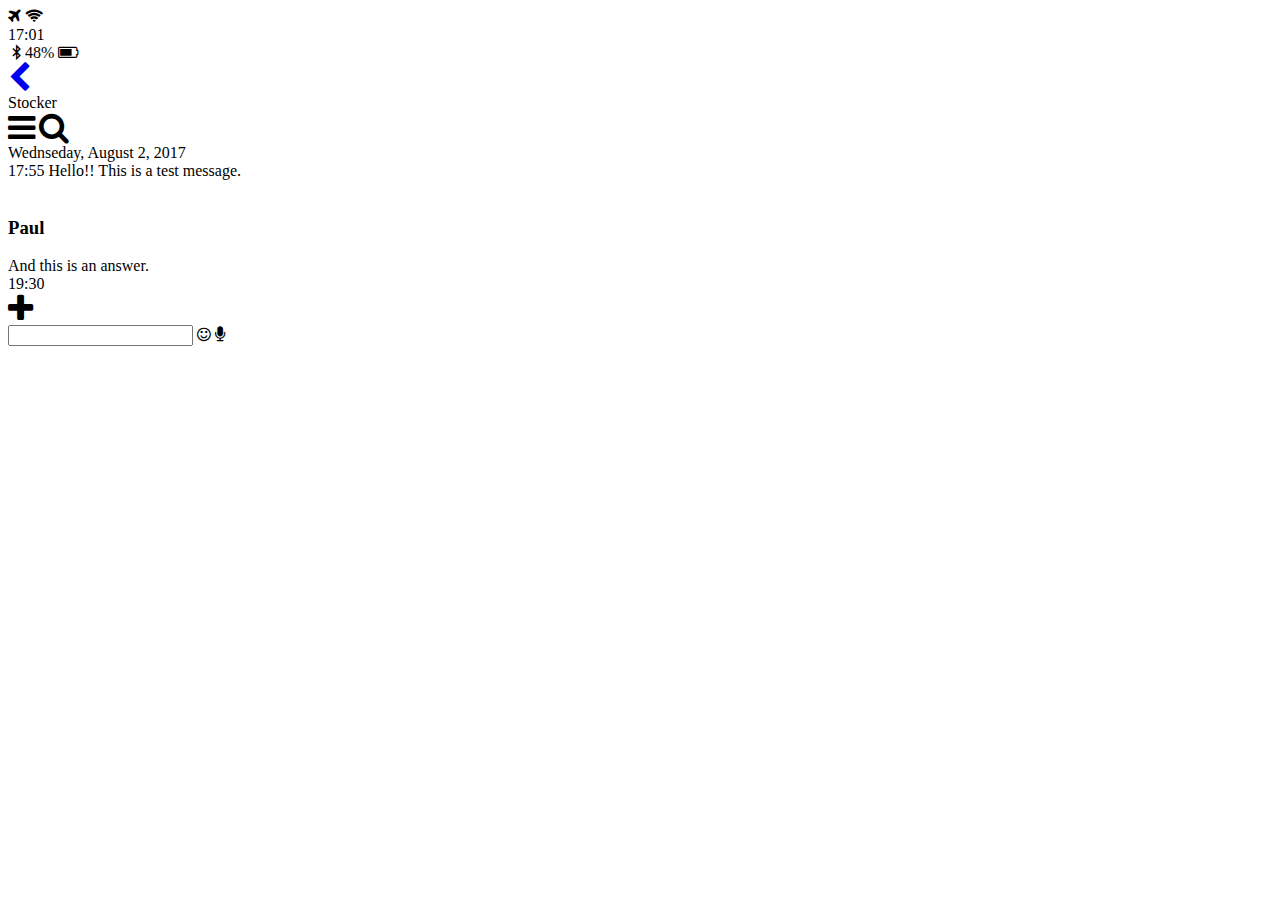
==== chat.html @ 4599a04d "Completed 1-11" ====
<!DOCTYPE html>
<html lang="en">

<head>
    <meta charset="UTF-8">
    <meta name="viewport" content="width=device-width, initial-scale=1.0">
    <meta http-equiv="X-UA-Compatible" content="ie=edge">
    <link rel="stylesheet" href="https://maxcdn.bootstrapcdn.com/font-awesome/4.7.0/css/font-awesome.min.css">
    <title>Chat</title>
</head>

<body>
    <header>
        <div class="header-top">
            <div class="header-column">
                <i class="fa fa-plane"></i>
                <i class="fa fa-wifi"></i>
            </div>
            <div class="header-column">
                <span class="header-clock">17:01</span>
            </div>
            <div class="header-column">
                <i class="fa fa-moon"></i>
                <i class="fa fa-bluetooth-b"></i>
                <span class="header-battery">48%</span>
                <i class="fa fa-battery-three-quarters"></i>
            </div>
        </div>
        <div class="header-bottom">
            <div class="haader-column">
                <a href="chats.html">
                <i class="fa fa-chevron-left fa-2x"></i>
            </a>
            </div>
            <div class="haader-column">
                <span class="header-text">Stocker</span>
            </div>
            <div class="haader-column">
                <i class="fa fa-bars fa-2x"></i>
                <i class="fa fa-search fa-2x"></i>
            </div>
        </div>
    </header>
    <main class="chat">
        <div class="date-divider">
            <span class="date-time">
                Wednseday, August 2, 2017
            </span>
        </div>
        <div class="chat-message">
            <span class="time">17:55</span>
            <span class="chat-msg-body message-from-me">
                Hello!! This is a test message.
            </span>
        </div>
        <div class="chat-message">
            <img src="Images/paul.jpg" alt="">
            <div class="chat-msg-chunk">
                <h3 class="name">Paul</h3>
                <span class="chat-msg-body message-to-me">
                    And this is an answer.
                </span>
            </div>
            <span class="time">19:30</span>
        </div>
        <div class="type-message-bar">
            <i class="fa fa-plus fa-2x"></i>
            <div class="type-message-body">
                <input type="text">
                <i class="fa fa-smile-o"></i>
                <span class="icon">
                    <i class="fa fa-microphone"></i>
                </span>
            </div>
        </div>
    </main>
</body>

</html>
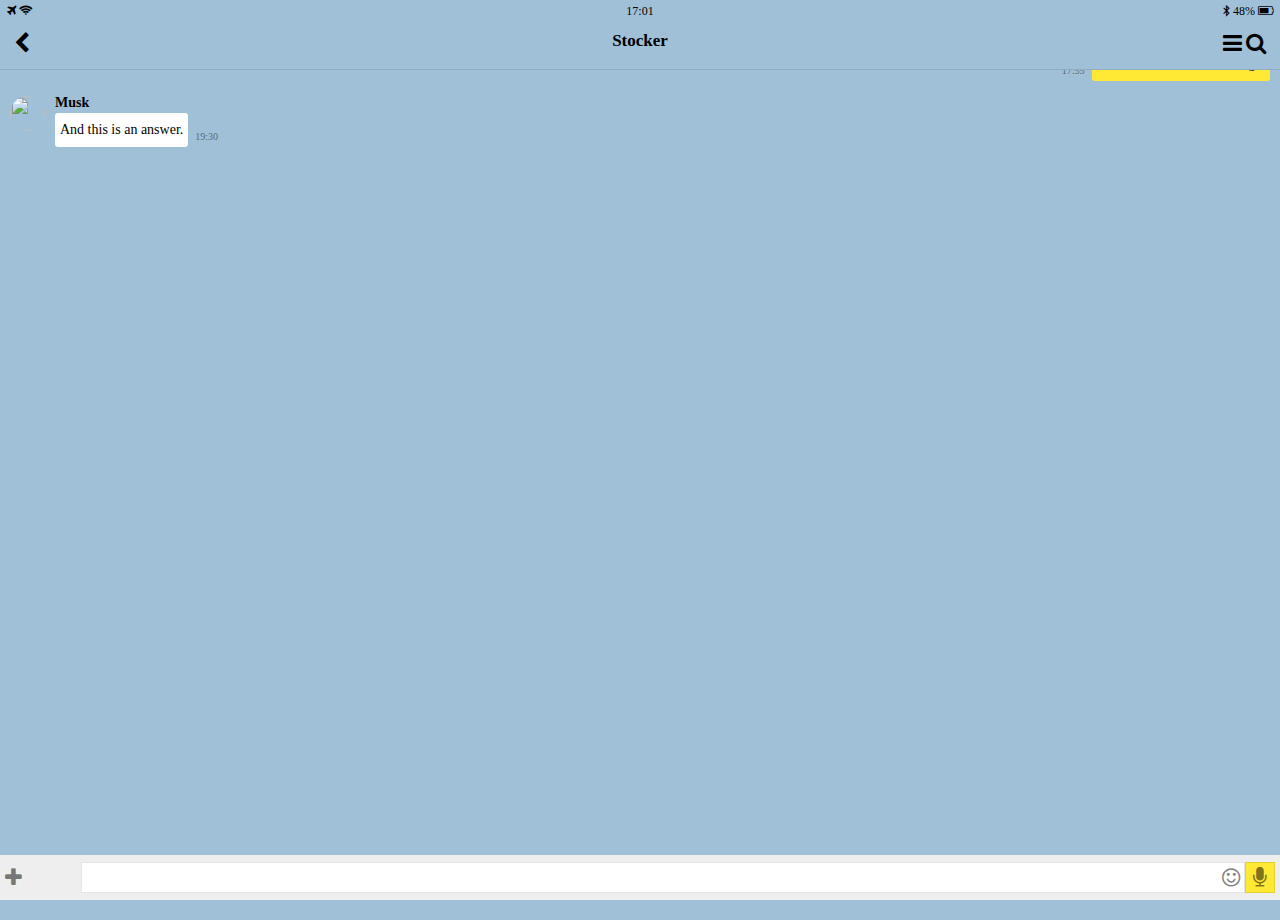
==== commit 5608f48d: "Completed 2-12" ====
--- a/chat.html
+++ b/chat.html
@@ -7,10 +7,11 @@
     <meta http-equiv="X-UA-Compatible" content="ie=edge">
     <link rel="stylesheet" href="https://maxcdn.bootstrapcdn.com/font-awesome/4.7.0/css/font-awesome.min.css">
     <title>Chat</title>
+    <link rel="stylesheet" href="css/style.css">
 </head>
 
-<body>
-    <header>
+<body class="chat-body">
+    <header class="top-header chat-header">
         <div class="header-top">
             <div class="header-column">
                 <i class="fa fa-plane"></i>
@@ -27,17 +28,17 @@
             </div>
         </div>
         <div class="header-bottom">
-            <div class="haader-column">
+            <div class="header-column">
                 <a href="chats.html">
-                <i class="fa fa-chevron-left fa-2x"></i>
+                <i class="fa fa-chevron-left"></i>
             </a>
             </div>
-            <div class="haader-column">
+            <div class="header-column">
                 <span class="header-text">Stocker</span>
             </div>
-            <div class="haader-column">
-                <i class="fa fa-bars fa-2x"></i>
-                <i class="fa fa-search fa-2x"></i>
+            <div class="header-column">
+                <i class="fa fa-bars"></i>
+                <i class="fa fa-search"></i>
             </div>
         </div>
     </header>
@@ -47,29 +48,29 @@
                 Wednseday, August 2, 2017
             </span>
         </div>
-        <div class="chat-message">
+        <div class="chat-message message-from-me">
             <span class="time">17:55</span>
-            <span class="chat-msg-body message-from-me">
+            <span class="chat-msg-body ">
                 Hello!! This is a test message.
             </span>
         </div>
-        <div class="chat-message">
-            <img src="Images/paul.jpg" alt="">
+        <div class="chat-message message-to-me">
+            <img src="Images/elon-musk.jpg" alt="">
             <div class="chat-msg-chunk">
-                <h3 class="name">Paul</h3>
-                <span class="chat-msg-body message-to-me">
+                <h3 class="name">Musk</h3>
+                <span class="chat-msg-body ">
                     And this is an answer.
                 </span>
             </div>
             <span class="time">19:30</span>
         </div>
         <div class="type-message-bar">
-            <i class="fa fa-plus fa-2x"></i>
+            <i class="fa fa-plus fa-lg"></i>
             <div class="type-message-body">
                 <input type="text">
-                <i class="fa fa-smile-o"></i>
+                <i class="fa fa-smile-o fa-lg"></i>
                 <span class="icon">
-                    <i class="fa fa-microphone"></i>
+                    <i class="fa fa-microphone fa-lg"></i>
                 </span>
             </div>
         </div>
--- a/css/style.css
+++ b/css/style.css
@@ -0,0 +1,12 @@
+@import url('https://fonts.googleapis.com/css?family=Open+Sans:400,600');
+@import 'reset.css';
+@import 'header.css';
+@import 'global.css';
+@import 'navigation.css';
+@import 'search-bar.css';
+@import 'friends.css';
+@import 'chats.css';
+@import 'find.css';
+@import 'more.css';
+@import 'profile.css';
+@import 'chat.css';
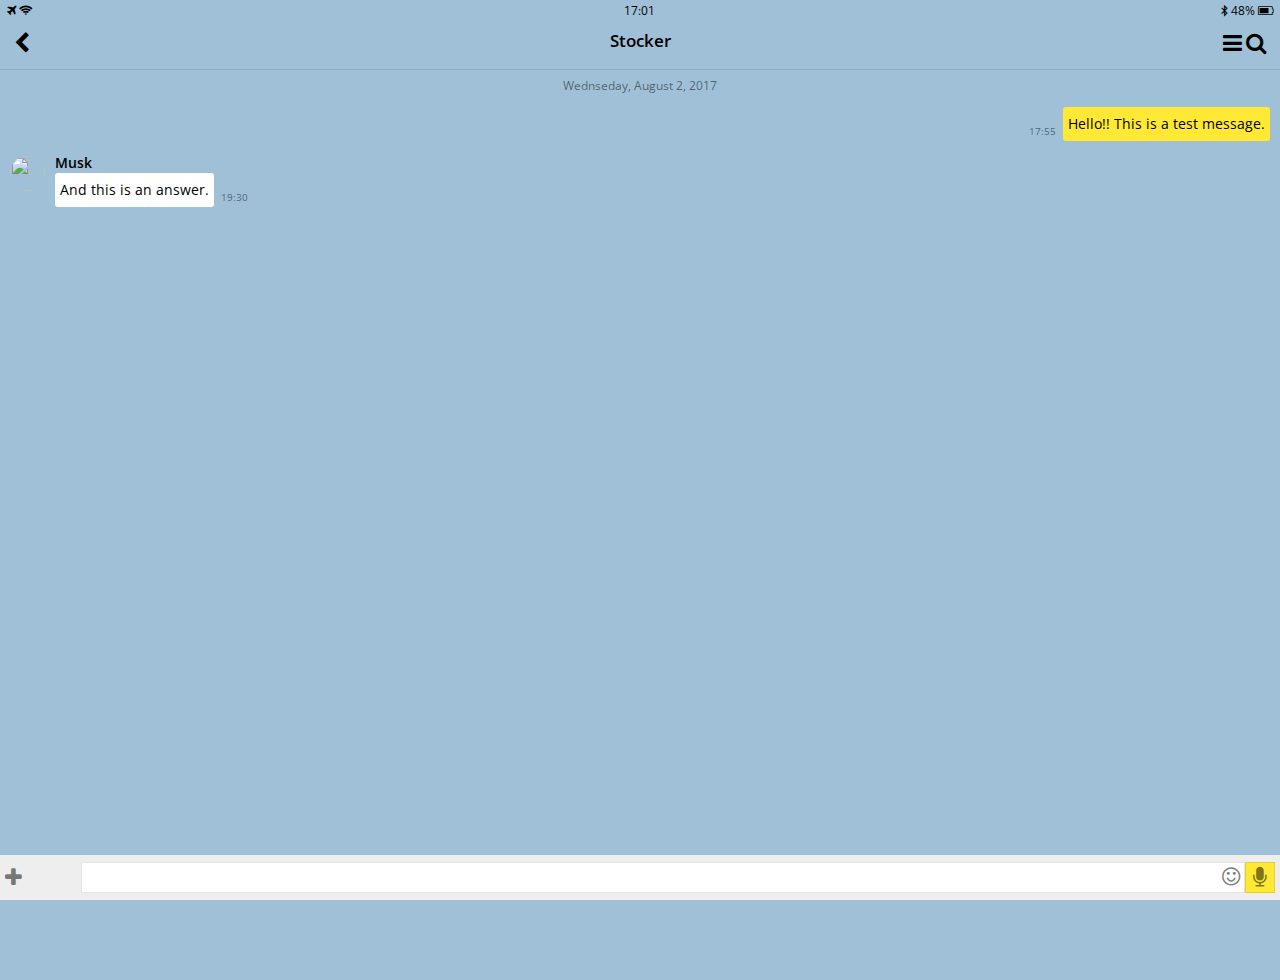
==== commit 6e73d365: "reCompleted 3-03" ====
--- a/chat.html
+++ b/chat.html
@@ -75,6 +75,7 @@
             </div>
         </div>
     </main>
+
 </body>
 
 </html>
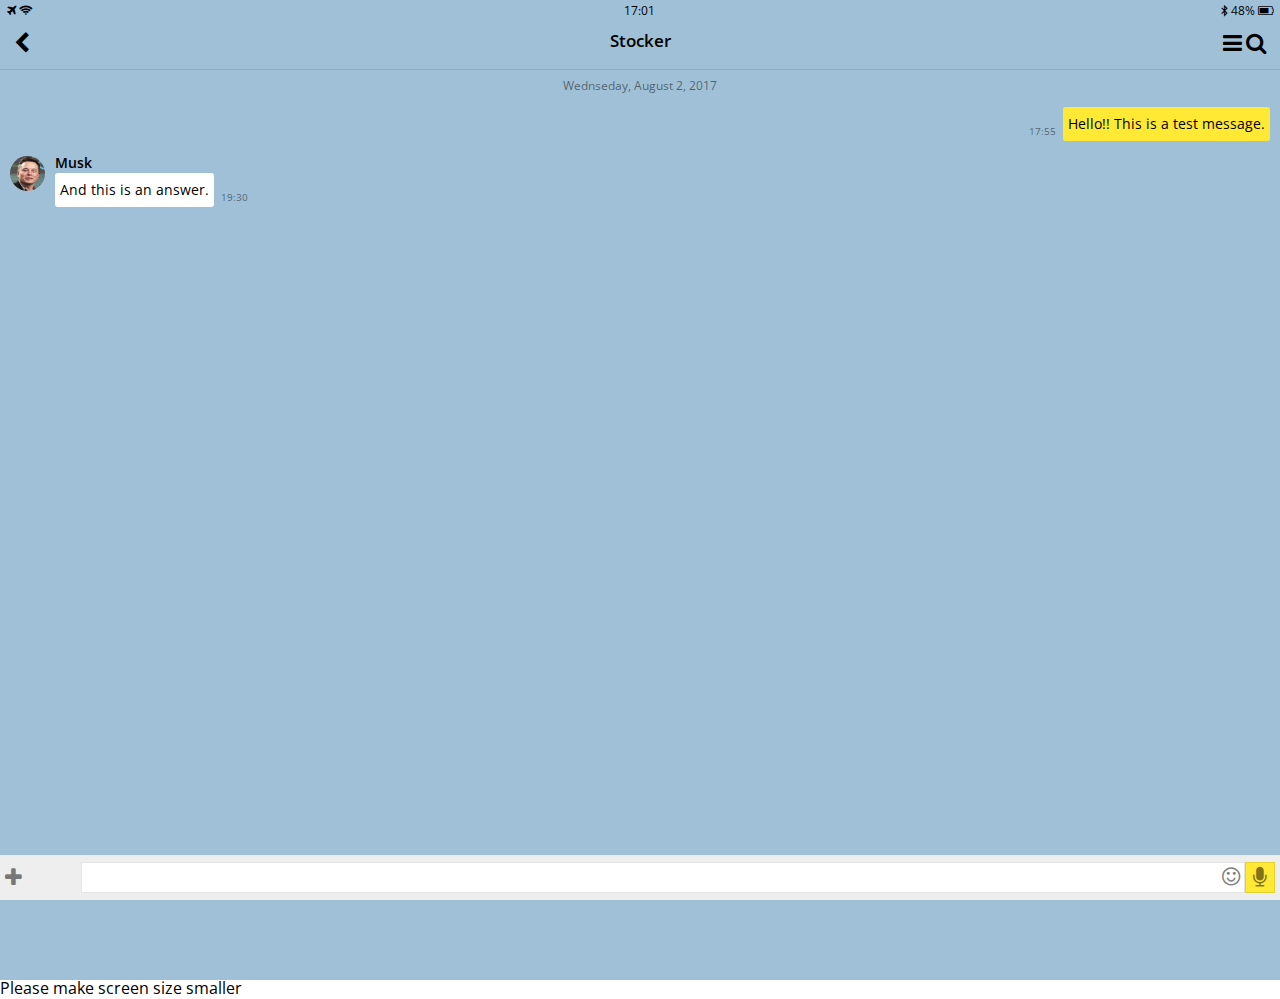
==== commit c7a8bb90: "updated image path" ====
--- a/chat.html
+++ b/chat.html
@@ -55,7 +55,7 @@
             </span>
         </div>
         <div class="chat-message message-to-me">
-            <img src="Images/elon-musk.jpg" alt="">
+            <img src="./Images/elon-musk.jpg" alt="">
             <div class="chat-msg-chunk">
                 <h3 class="name">Musk</h3>
                 <span class="chat-msg-body ">
@@ -75,7 +75,9 @@
             </div>
         </div>
     </main>
-
+    <div class="bigScreen">
+        <span>Please make screen size smaller</span>
+    </div>
 </body>
 
 </html>
